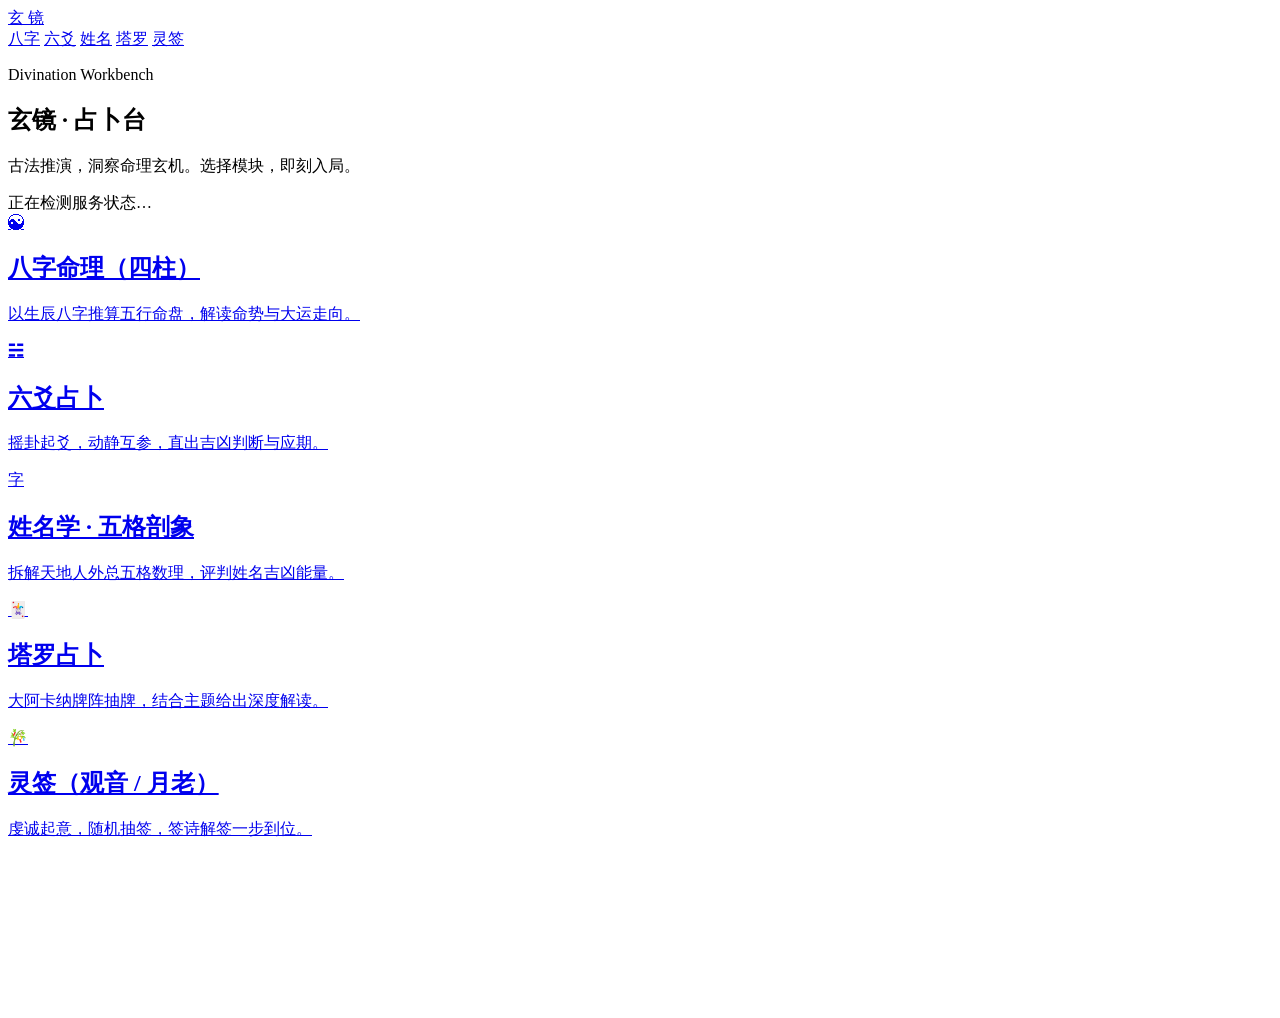
==== backend/app/web/index.html @ c7faae60 "init: 初始版本" ====
<!doctype html>
<html lang="zh-CN">
  <head>
    <meta charset="UTF-8" />
    <meta name="viewport" content="width=device-width, initial-scale=1.0" />
    <title>玄镜 · 占卜台</title>
    <link rel="prefetch" href="/bazi" />
    <link rel="prefetch" href="/liuyao" />
    <link rel="prefetch" href="/name-wuge" />
    <link rel="prefetch" href="/tarot" />
    <link rel="prefetch" href="/lots" />
    <link rel="stylesheet" href="/static/style.css" />
  </head>
  <body>
    <nav class="top-nav">
      <a class="nav-logo" href="/">玄 镜</a>
      <div class="nav-links">
        <a href="/bazi">八字</a>
        <a href="/liuyao">六爻</a>
        <a href="/name-wuge">姓名</a>
        <a href="/tarot">塔罗</a>
        <a href="/lots">灵签</a>
      </div>
    </nav>
    <main class="container">
      <section class="hero panel reveal">
        <p class="eyebrow">Divination Workbench</p>
        <h1>玄镜 · 占卜台</h1>
        <p class="subtitle">古法推演，洞察命理玄机。选择模块，即刻入局。</p>
        <div class="status" id="runtimeStatus">正在检测服务状态…</div>
      </section>

      <section class="grid">
        <a class="portal-link reveal delay-1" href="/bazi">
          <span class="module-icon">☯</span>
          <h2>八字命理（四柱）</h2>
          <p>以生辰八字推算五行命盘，解读命势与大运走向。</p>
        </a>
        <a class="portal-link reveal delay-2" href="/liuyao">
          <span class="module-icon">☵</span>
          <h2>六爻占卜</h2>
          <p>摇卦起爻，动静互参，直出吉凶判断与应期。</p>
        </a>
        <a class="portal-link reveal delay-3" href="/name-wuge">
          <span class="module-icon">字</span>
          <h2>姓名学 · 五格剖象</h2>
          <p>拆解天地人外总五格数理，评判姓名吉凶能量。</p>
        </a>
        <a class="portal-link reveal delay-4" href="/tarot">
          <span class="module-icon">🃏</span>
          <h2>塔罗占卜</h2>
          <p>大阿卡纳牌阵抽牌，结合主题给出深度解读。</p>
        </a>
        <a class="portal-link reveal delay-5" href="/lots">
          <span class="module-icon">🎋</span>
          <h2>灵签（观音 / 月老）</h2>
          <p>虔诚起意，随机抽签，签诗解签一步到位。</p>
        </a>
      </section>
    </main>

    <script src="/static/portal.js"></script>
    <canvas id="bgCanvas"></canvas>
    <script src="/static/bg-anim.js"></script>
  </body>
</html>
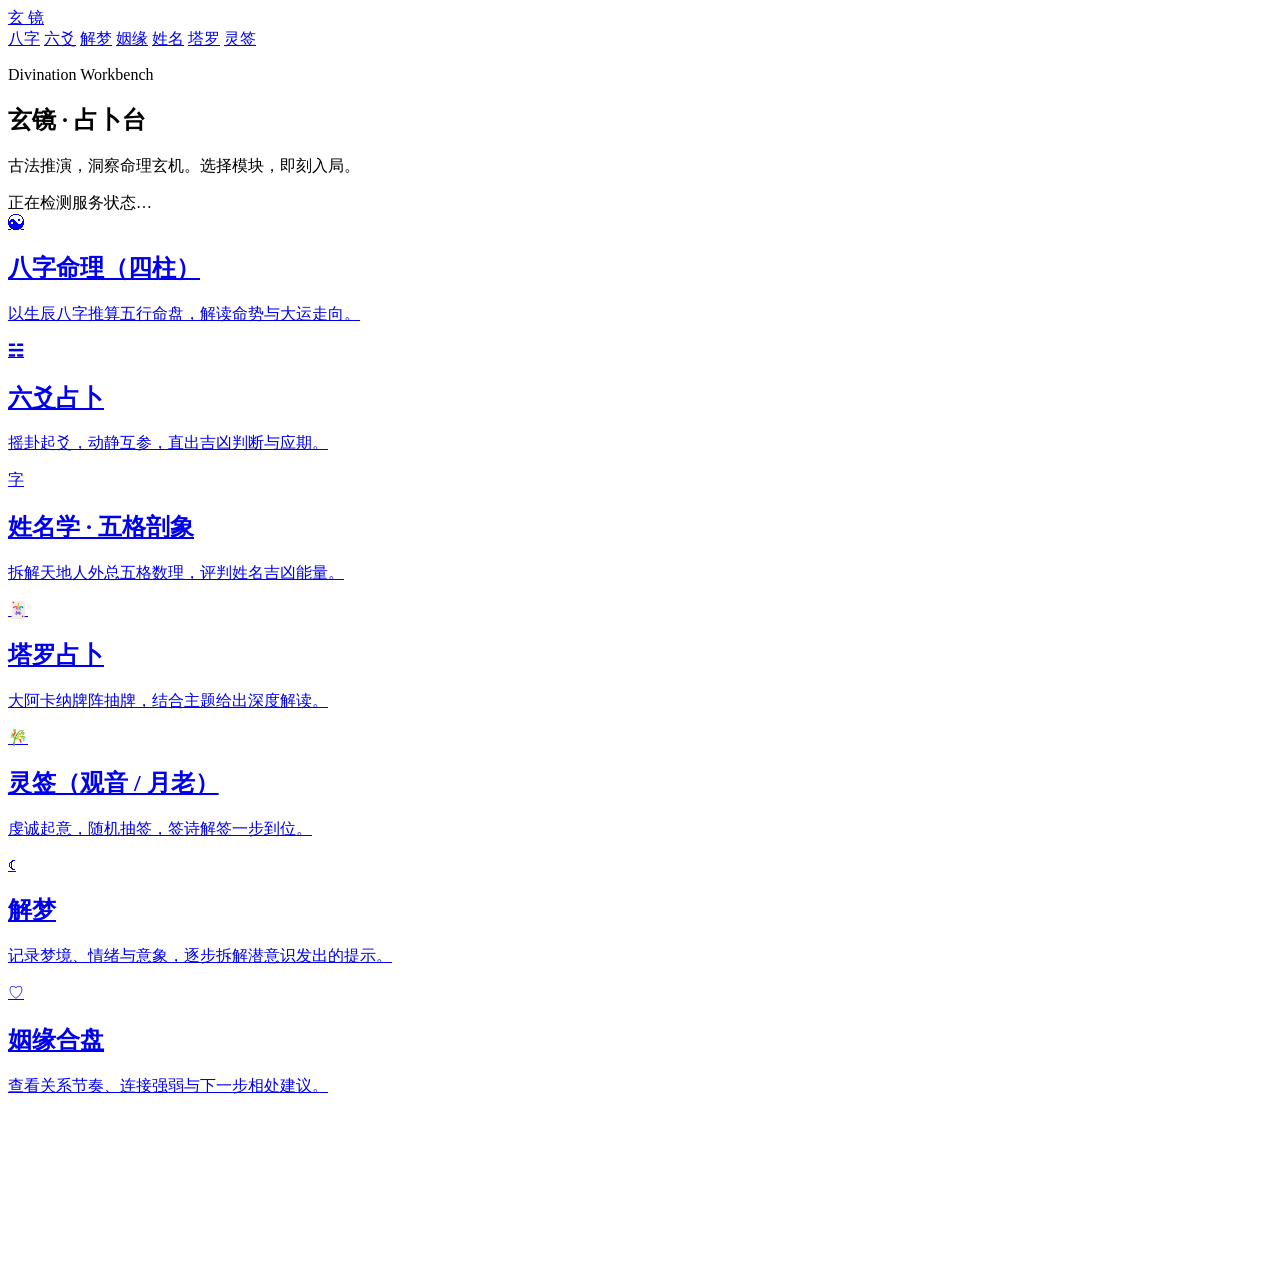
==== commit c2a5564b: "添加姻缘、解梦，升级流式推送" ====
--- a/backend/app/web/index.html
+++ b/backend/app/web/index.html
@@ -6,6 +6,8 @@
     <title>玄镜 · 占卜台</title>
     <link rel="prefetch" href="/bazi" />
     <link rel="prefetch" href="/liuyao" />
+    <link rel="prefetch" href="/dream" />
+    <link rel="prefetch" href="/compatibility" />
     <link rel="prefetch" href="/name-wuge" />
     <link rel="prefetch" href="/tarot" />
     <link rel="prefetch" href="/lots" />
@@ -17,6 +19,8 @@
       <div class="nav-links">
         <a href="/bazi">八字</a>
         <a href="/liuyao">六爻</a>
+        <a href="/dream">解梦</a>
+        <a href="/compatibility">姻缘</a>
         <a href="/name-wuge">姓名</a>
         <a href="/tarot">塔罗</a>
         <a href="/lots">灵签</a>
@@ -56,6 +60,16 @@
           <h2>灵签（观音 / 月老）</h2>
           <p>虔诚起意，随机抽签，签诗解签一步到位。</p>
         </a>
+        <a class="portal-link reveal delay-2" href="/dream">
+          <span class="module-icon">☾</span>
+          <h2>解梦</h2>
+          <p>记录梦境、情绪与意象，逐步拆解潜意识发出的提示。</p>
+        </a>
+        <a class="portal-link reveal delay-6" href="/compatibility">
+          <span class="module-icon">♡</span>
+          <h2>姻缘合盘</h2>
+          <p>查看关系节奏、连接强弱与下一步相处建议。</p>
+        </a>
       </section>
     </main>
 
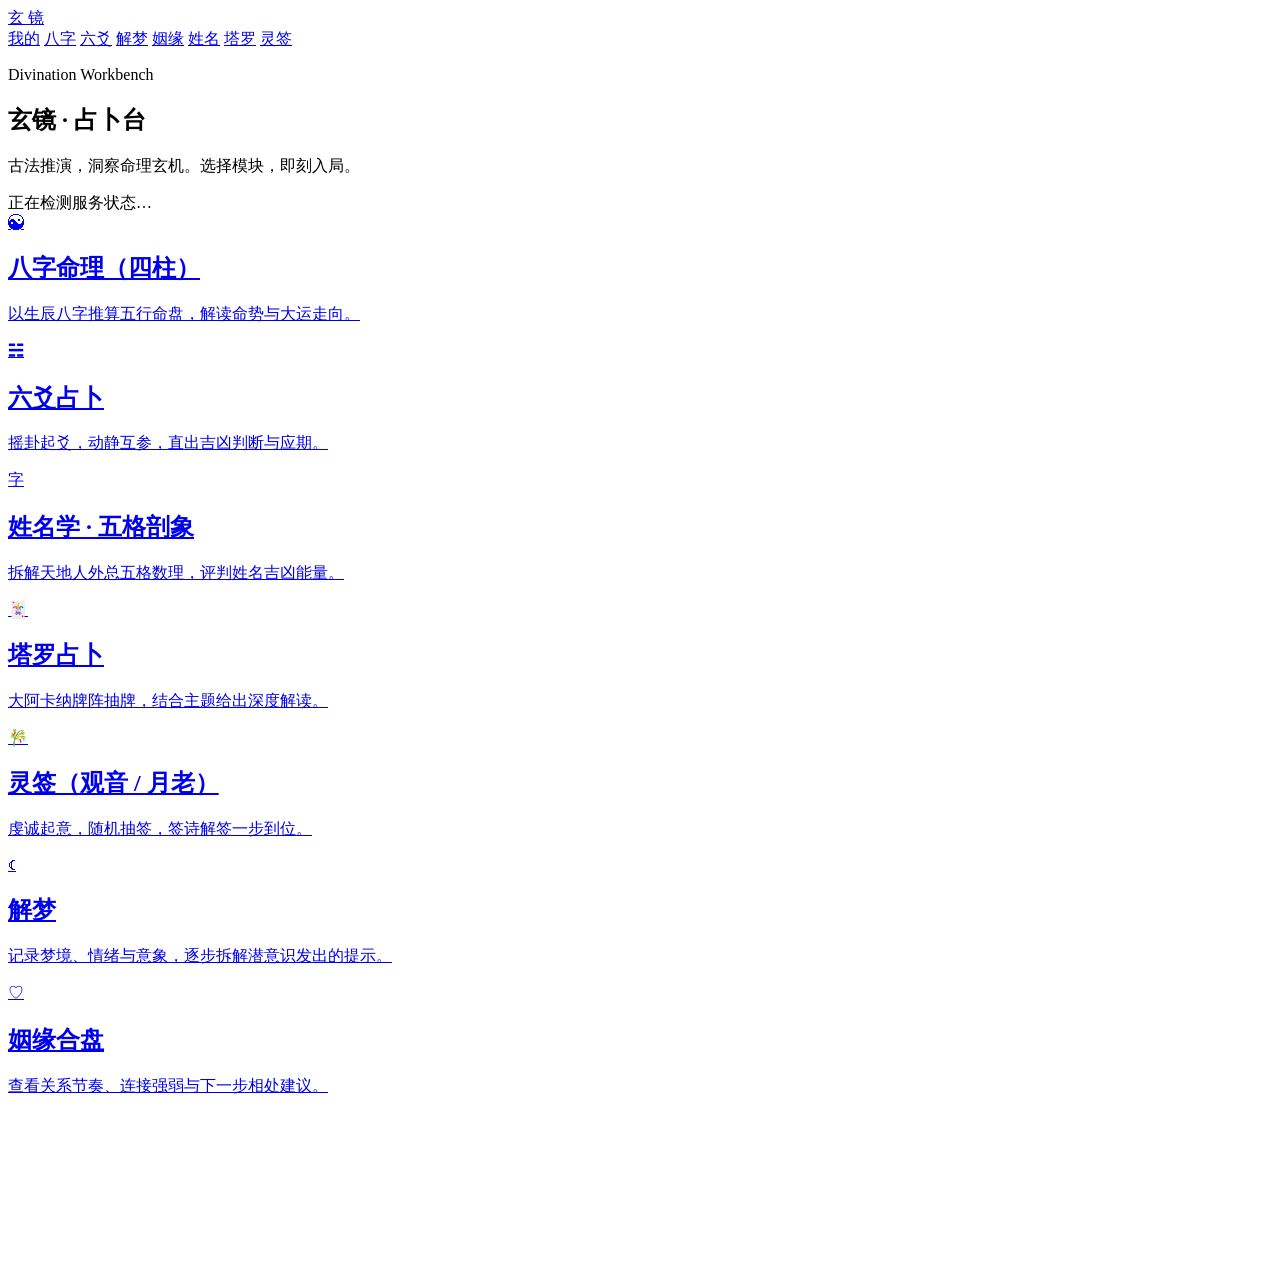
==== commit 69a5f9cc: "添加登录个人界面" ====
--- a/backend/app/web/index.html
+++ b/backend/app/web/index.html
@@ -17,6 +17,7 @@
     <nav class="top-nav">
       <a class="nav-logo" href="/">玄 镜</a>
       <div class="nav-links">
+        <a href="/my">我的</a>
         <a href="/bazi">八字</a>
         <a href="/liuyao">六爻</a>
         <a href="/dream">解梦</a>
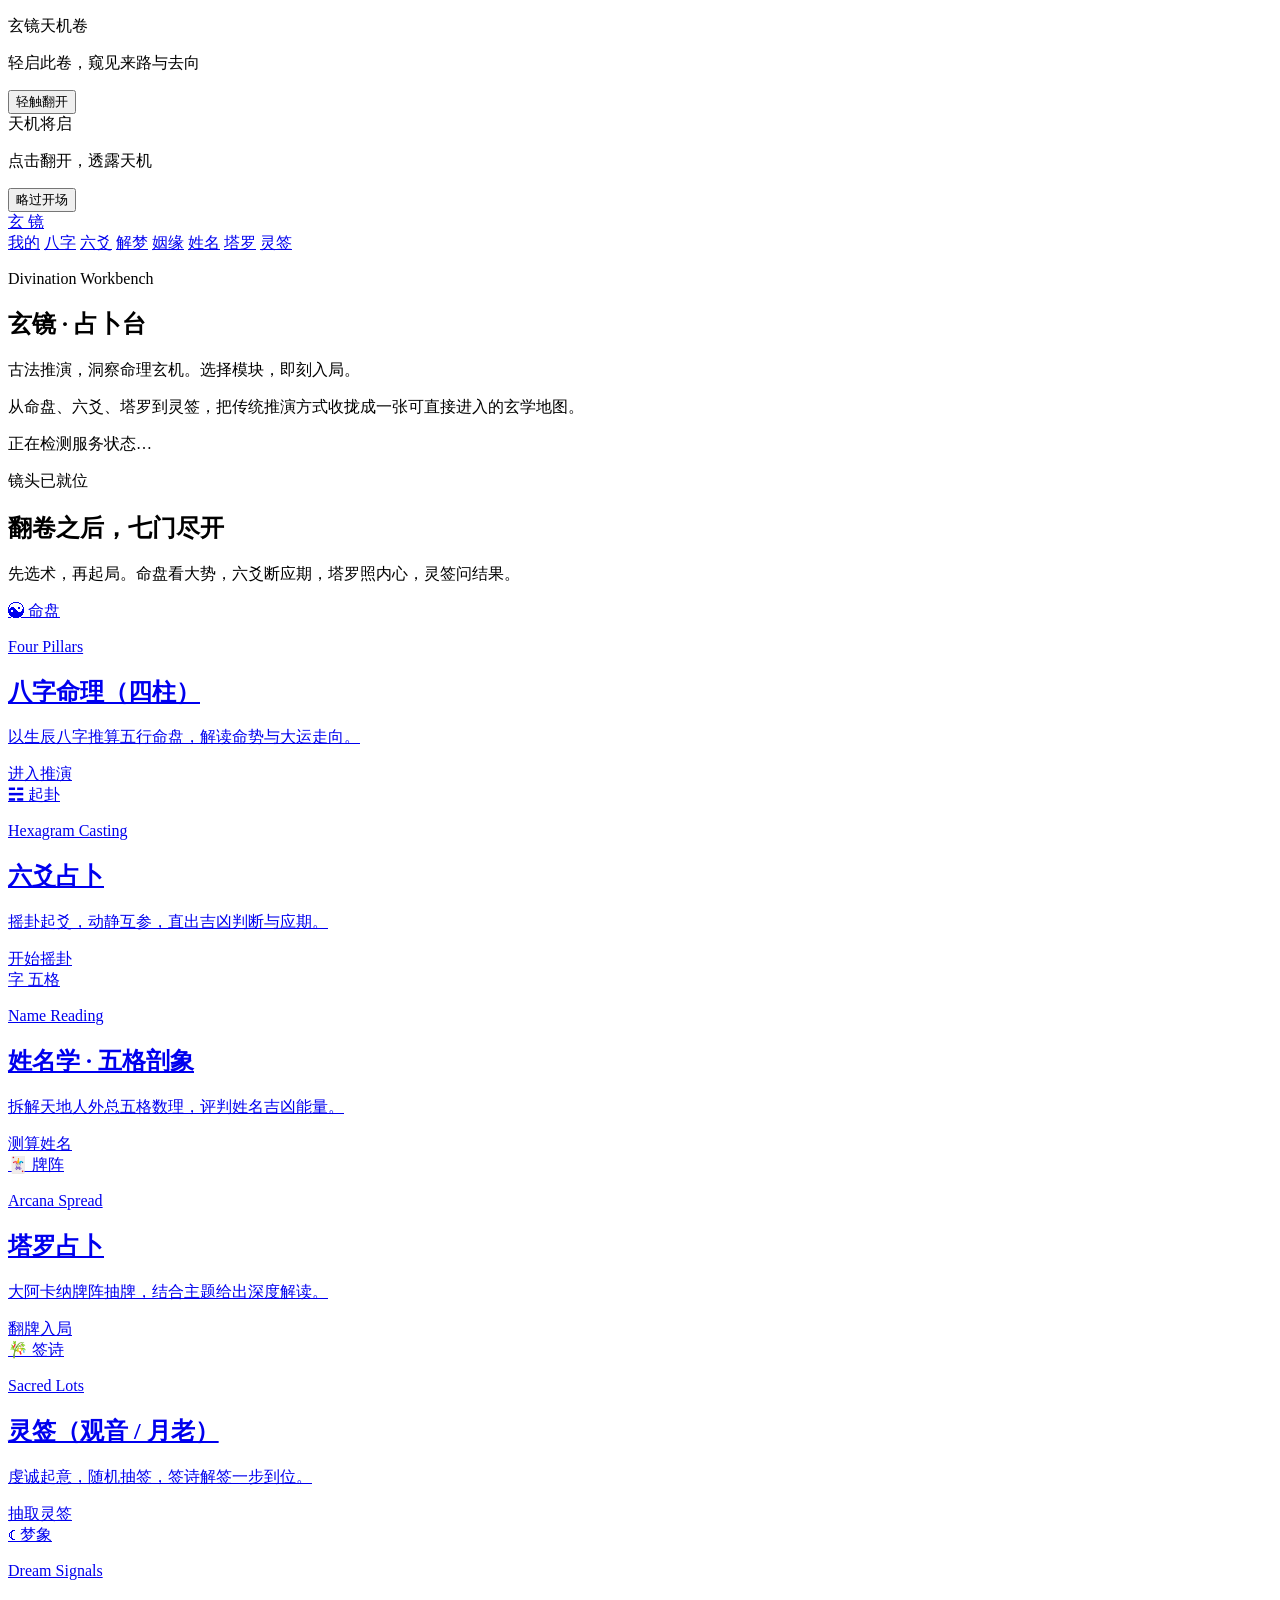
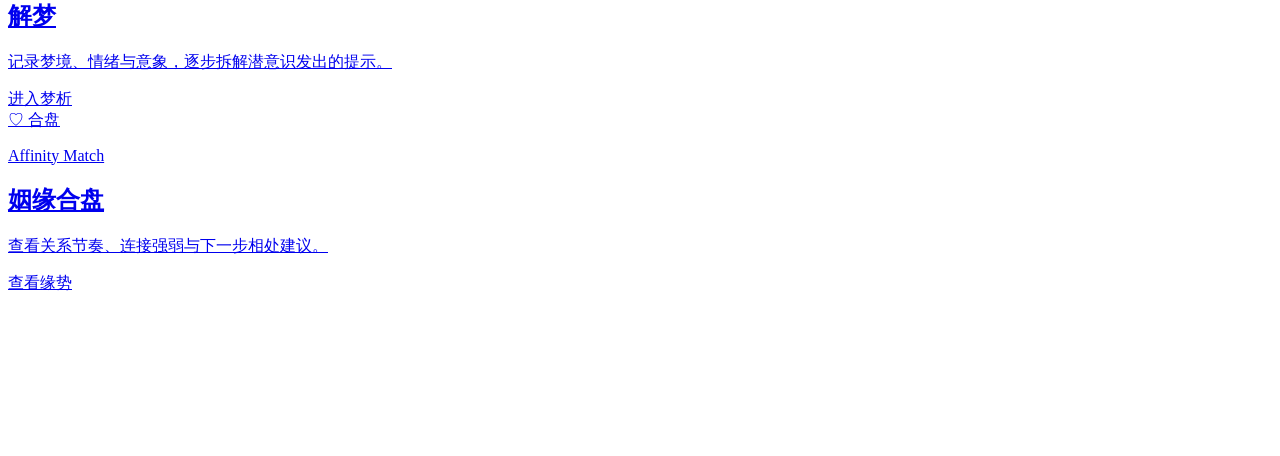
==== commit 97ae5847: "升级前端" ====
--- a/backend/app/web/index.html
+++ b/backend/app/web/index.html
@@ -13,7 +13,29 @@
     <link rel="prefetch" href="/lots" />
     <link rel="stylesheet" href="/static/style.css" />
   </head>
-  <body>
+  <body class="home-portal portal-locked">
+    <div class="book-intro" id="bookIntro" aria-live="polite">
+      <div class="book-intro-bg"></div>
+      <div class="book-intro-stars" aria-hidden="true"></div>
+      <div class="book-shell" id="bookShell" role="button" tabindex="0" aria-label="点击翻开天机书">
+        <div class="book-frame-corner corner-a"></div>
+        <div class="book-frame-corner corner-b"></div>
+        <div class="book-frame-corner corner-c"></div>
+        <div class="book-frame-corner corner-d"></div>
+        <div class="book-cover-front">
+          <p class="book-title">玄镜天机卷</p>
+          <p class="book-sub">轻启此卷，窥见来路与去向</p>
+          <button type="button" class="book-open-btn" id="bookOpenBtn">轻触翻开</button>
+        </div>
+        <div class="book-page-glow">
+          <span class="book-sigil" aria-hidden="true"></span>
+          <span>天机将启</span>
+        </div>
+        <div class="book-cover-back"></div>
+      </div>
+      <p class="book-intro-tip">点击翻开，透露天机</p>
+      <button type="button" class="ghost book-skip" id="bookSkip">略过开场</button>
+    </div>
     <nav class="top-nav">
       <a class="nav-logo" href="/">玄 镜</a>
       <div class="nav-links">
@@ -27,53 +49,125 @@
         <a href="/lots">灵签</a>
       </div>
     </nav>
-    <main class="container">
-      <section class="hero panel reveal">
-        <p class="eyebrow">Divination Workbench</p>
-        <h1>玄镜 · 占卜台</h1>
-        <p class="subtitle">古法推演，洞察命理玄机。选择模块，即刻入局。</p>
-        <div class="status" id="runtimeStatus">正在检测服务状态…</div>
+    <main class="container portal-stage">
+      <section class="hero hero-portal panel">
+        <div class="hero-copy">
+          <p class="eyebrow">Divination Workbench</p>
+          <h1>玄镜 · 占卜台</h1>
+          <p class="subtitle">古法推演，洞察命理玄机。选择模块，即刻入局。</p>
+          <p class="hero-lead">从命盘、六爻、塔罗到灵签，把传统推演方式收拢成一张可直接进入的玄学地图。</p>
+          <div class="status" id="runtimeStatus">正在检测服务状态…</div>
+        </div>
+        <div class="hero-oracle" aria-hidden="true">
+          <div class="oracle-disc"></div>
+          <div class="oracle-rings ring-a"></div>
+          <div class="oracle-rings ring-b"></div>
+          <div class="oracle-column">
+            <p class="oracle-kicker">镜头已就位</p>
+            <h2>翻卷之后，七门尽开</h2>
+            <p>先选术，再起局。命盘看大势，六爻断应期，塔罗照内心，灵签问结果。</p>
+          </div>
+        </div>
       </section>
 
-      <section class="grid">
-        <a class="portal-link reveal delay-1" href="/bazi">
-          <span class="module-icon">☯</span>
-          <h2>八字命理（四柱）</h2>
-          <p>以生辰八字推算五行命盘，解读命势与大运走向。</p>
+      <section class="grid module-gallery">
+        <a class="portal-link featured theme-bazi" href="/bazi">
+          <div class="portal-link-visual">
+            <span class="module-icon">☯</span>
+            <span class="portal-link-mark">命盘</span>
+            <span class="portal-link-orbit orbit-a"></span>
+            <span class="portal-link-orbit orbit-b"></span>
+          </div>
+          <div class="portal-link-body">
+            <p class="portal-link-kicker">Four Pillars</p>
+            <h2>八字命理（四柱）</h2>
+            <p>以生辰八字推算五行命盘，解读命势与大运走向。</p>
+            <span class="portal-link-cta">进入推演</span>
+          </div>
         </a>
-        <a class="portal-link reveal delay-2" href="/liuyao">
-          <span class="module-icon">☵</span>
-          <h2>六爻占卜</h2>
-          <p>摇卦起爻，动静互参，直出吉凶判断与应期。</p>
+        <a class="portal-link featured theme-liuyao" href="/liuyao">
+          <div class="portal-link-visual">
+            <span class="module-icon">☵</span>
+            <span class="portal-link-mark">起卦</span>
+            <span class="portal-link-orbit orbit-a"></span>
+            <span class="portal-link-orbit orbit-b"></span>
+          </div>
+          <div class="portal-link-body">
+            <p class="portal-link-kicker">Hexagram Casting</p>
+            <h2>六爻占卜</h2>
+            <p>摇卦起爻，动静互参，直出吉凶判断与应期。</p>
+            <span class="portal-link-cta">开始摇卦</span>
+          </div>
         </a>
-        <a class="portal-link reveal delay-3" href="/name-wuge">
-          <span class="module-icon">字</span>
-          <h2>姓名学 · 五格剖象</h2>
-          <p>拆解天地人外总五格数理，评判姓名吉凶能量。</p>
+        <a class="portal-link theme-name" href="/name-wuge">
+          <div class="portal-link-visual">
+            <span class="module-icon">字</span>
+            <span class="portal-link-mark">五格</span>
+            <span class="portal-link-orbit orbit-a"></span>
+          </div>
+          <div class="portal-link-body">
+            <p class="portal-link-kicker">Name Reading</p>
+            <h2>姓名学 · 五格剖象</h2>
+            <p>拆解天地人外总五格数理，评判姓名吉凶能量。</p>
+            <span class="portal-link-cta">测算姓名</span>
+          </div>
         </a>
-        <a class="portal-link reveal delay-4" href="/tarot">
-          <span class="module-icon">🃏</span>
-          <h2>塔罗占卜</h2>
-          <p>大阿卡纳牌阵抽牌，结合主题给出深度解读。</p>
+        <a class="portal-link theme-tarot" href="/tarot">
+          <div class="portal-link-visual">
+            <span class="module-icon">🃏</span>
+            <span class="portal-link-mark">牌阵</span>
+            <span class="portal-link-orbit orbit-a"></span>
+          </div>
+          <div class="portal-link-body">
+            <p class="portal-link-kicker">Arcana Spread</p>
+            <h2>塔罗占卜</h2>
+            <p>大阿卡纳牌阵抽牌，结合主题给出深度解读。</p>
+            <span class="portal-link-cta">翻牌入局</span>
+          </div>
         </a>
-        <a class="portal-link reveal delay-5" href="/lots">
-          <span class="module-icon">🎋</span>
-          <h2>灵签（观音 / 月老）</h2>
-          <p>虔诚起意，随机抽签，签诗解签一步到位。</p>
+        <a class="portal-link theme-lots" href="/lots">
+          <div class="portal-link-visual">
+            <span class="module-icon">🎋</span>
+            <span class="portal-link-mark">签诗</span>
+            <span class="portal-link-orbit orbit-a"></span>
+          </div>
+          <div class="portal-link-body">
+            <p class="portal-link-kicker">Sacred Lots</p>
+            <h2>灵签（观音 / 月老）</h2>
+            <p>虔诚起意，随机抽签，签诗解签一步到位。</p>
+            <span class="portal-link-cta">抽取灵签</span>
+          </div>
         </a>
-        <a class="portal-link reveal delay-2" href="/dream">
-          <span class="module-icon">☾</span>
-          <h2>解梦</h2>
-          <p>记录梦境、情绪与意象，逐步拆解潜意识发出的提示。</p>
+        <a class="portal-link theme-dream" href="/dream">
+          <div class="portal-link-visual">
+            <span class="module-icon">☾</span>
+            <span class="portal-link-mark">梦象</span>
+            <span class="portal-link-orbit orbit-a"></span>
+          </div>
+          <div class="portal-link-body">
+            <p class="portal-link-kicker">Dream Signals</p>
+            <h2>解梦</h2>
+            <p>记录梦境、情绪与意象，逐步拆解潜意识发出的提示。</p>
+            <span class="portal-link-cta">进入梦析</span>
+          </div>
         </a>
-        <a class="portal-link reveal delay-6" href="/compatibility">
-          <span class="module-icon">♡</span>
-          <h2>姻缘合盘</h2>
-          <p>查看关系节奏、连接强弱与下一步相处建议。</p>
+        <a class="portal-link theme-love" href="/compatibility">
+          <div class="portal-link-visual">
+            <span class="module-icon">♡</span>
+            <span class="portal-link-mark">合盘</span>
+            <span class="portal-link-orbit orbit-a"></span>
+          </div>
+          <div class="portal-link-body">
+            <p class="portal-link-kicker">Affinity Match</p>
+            <h2>姻缘合盘</h2>
+            <p>查看关系节奏、连接强弱与下一步相处建议。</p>
+            <span class="portal-link-cta">查看缘势</span>
+          </div>
         </a>
       </section>
     </main>
 
+    <script src="/static/immersive.js"></script>
     <script src="/static/portal.js"></script>
     <canvas id="bgCanvas"></canvas>
     <script src="/static/bg-anim.js"></script>
